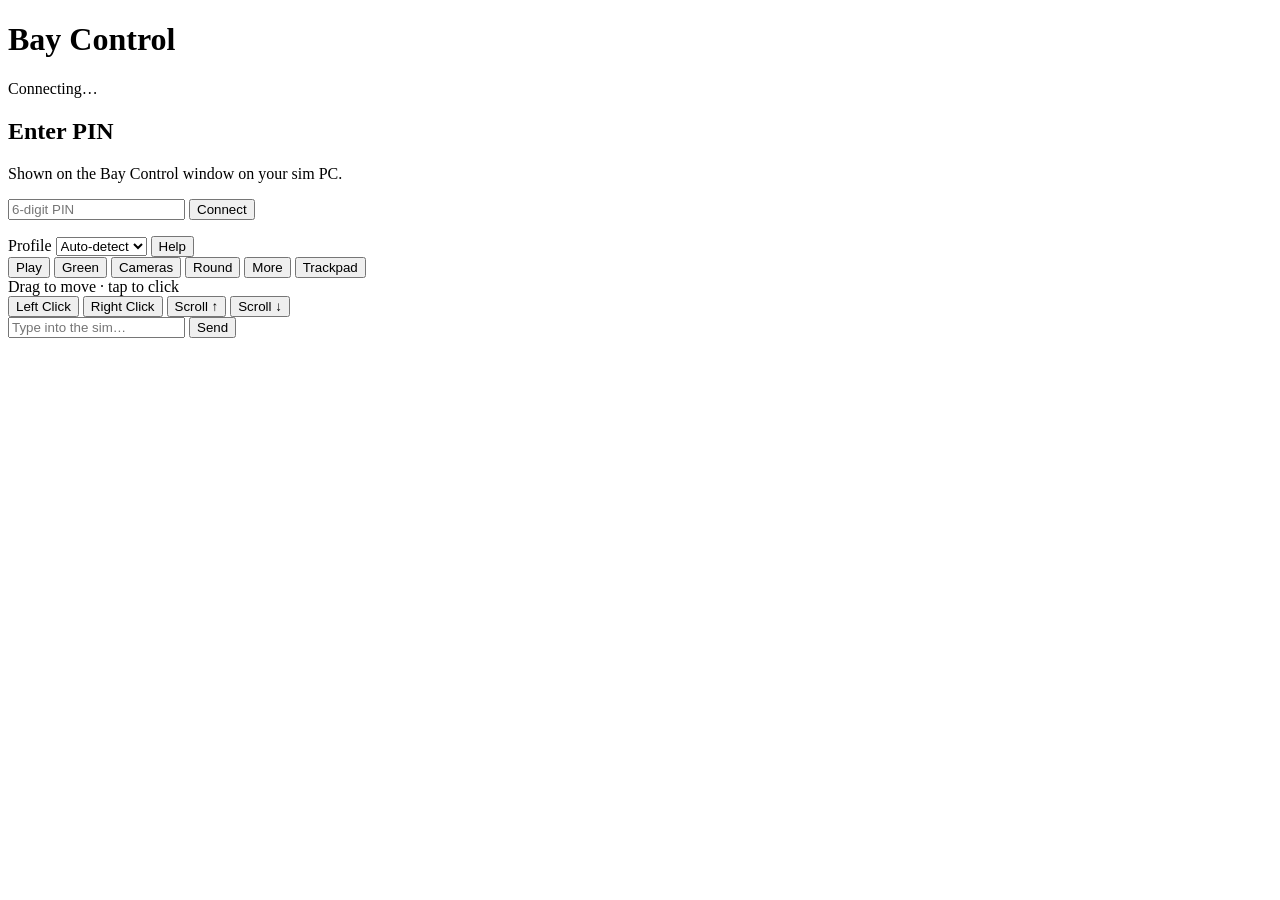
==== web/index.html @ a8a41cb6 "Initial Bay Control open-source scaffold. Windows host, web remote UI, GSPro/Pureplay profiles, test" ====
<!DOCTYPE html>
<html lang="en">
<head>
  <meta charset="UTF-8" />
  <meta name="viewport" content="width=device-width, initial-scale=1, viewport-fit=cover" />
  <meta name="theme-color" content="#0f2a1c" />
  <meta name="apple-mobile-web-app-capable" content="yes" />
  <meta name="apple-mobile-web-app-status-bar-style" content="black-translucent" />
  <title>Bay Control</title>
  <link rel="manifest" href="/manifest.webmanifest" />
  <link rel="stylesheet" href="/styles.css" />
  <link rel="preconnect" href="https://fonts.googleapis.com" />
  <link rel="preconnect" href="https://fonts.gstatic.com" crossorigin />
  <link href="https://fonts.googleapis.com/css2?family=DM+Sans:wght@500;700&family=Fraunces:opsz,wght@9..144,600;9..144,700&display=swap" rel="stylesheet" />
</head>
<body>
  <div class="sky" aria-hidden="true"></div>
  <div class="fairway" aria-hidden="true"></div>

  <header class="top">
    <div class="brand">
      <span class="mark" aria-hidden="true"></span>
      <h1>Bay Control</h1>
    </div>
    <div class="status" id="statusChip">Connecting…</div>
  </header>

  <main>
    <section id="authGate" class="auth hidden">
      <h2>Enter PIN</h2>
      <p>Shown on the Bay Control window on your sim PC.</p>
      <form id="pinForm">
        <input id="pinInput" inputmode="numeric" pattern="[0-9]*" maxlength="6" autocomplete="one-time-code" placeholder="6-digit PIN" />
        <button type="submit">Connect</button>
      </form>
      <p class="hint" id="authError"></p>
    </section>

    <section id="controller" class="controller hidden">
      <div class="toolbar">
        <label class="profile">
          Profile
          <select id="profileSelect">
            <option value="auto">Auto-detect</option>
          </select>
        </label>
        <button type="button" class="ghost" id="helpBtn">Help</button>
      </div>

      <nav class="tabs" role="tablist">
        <button type="button" class="tab active" data-tab="play">Play</button>
        <button type="button" class="tab" data-tab="green">Green</button>
        <button type="button" class="tab" data-tab="cameras">Cameras</button>
        <button type="button" class="tab" data-tab="round">Round</button>
        <button type="button" class="tab" data-tab="more">More</button>
        <button type="button" class="tab" data-tab="trackpad">Trackpad</button>
      </nav>

      <div class="panels">
        <div class="panel active" id="panel-play" data-group="play"></div>
        <div class="panel" id="panel-green" data-group="green"></div>
        <div class="panel" id="panel-cameras" data-group="cameras"></div>
        <div class="panel" id="panel-round" data-group="round"></div>
        <div class="panel" id="panel-more" data-group="more"></div>
        <div class="panel" id="panel-trackpad">
          <div class="trackpad" id="trackpad" tabindex="0">
            <span>Drag to move · tap to click</span>
          </div>
          <div class="track-actions">
            <button type="button" data-mouse="left">Left Click</button>
            <button type="button" data-mouse="right">Right Click</button>
            <button type="button" data-scroll="120">Scroll ↑</button>
            <button type="button" data-scroll="-120">Scroll ↓</button>
          </div>
          <div class="keyboard-sheet">
            <input id="typeInput" type="text" placeholder="Type into the sim…" />
            <button type="button" id="sendText">Send</button>
          </div>
        </div>
      </div>
    </section>
  </main>

  <div id="toast" class="toast hidden" role="status"></div>

  <dialog id="helpDialog">
    <h2>Setup</h2>
    <ol>
      <li>Keep Bay Control running on the sim PC.</li>
      <li>Phone/tablet must be on the same Wi‑Fi.</li>
      <li>Focus GSPro or Pureplay so controls are armed.</li>
      <li>On iOS/Android: Share → Add to Home Screen for full-screen use.</li>
    </ol>
    <p>Course map streaming is planned for a later release.</p>
    <button type="button" id="closeHelp">Close</button>
  </dialog>

  <script src="/app.js" type="module"></script>
</body>
</html>
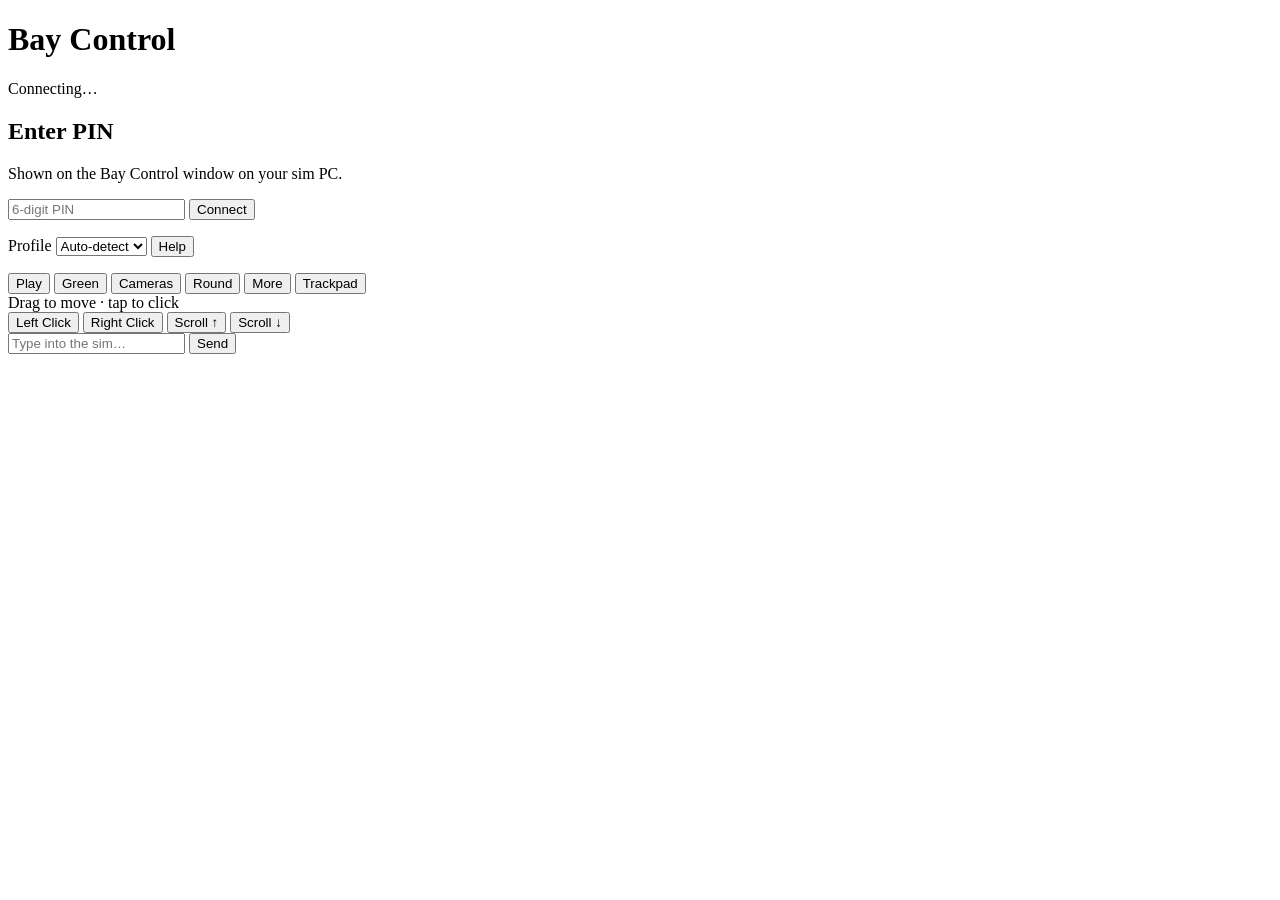
==== commit 61cb9e74: "Improve install/configure UX for bay owners. Add setup script, first-run wizard, dashboard firewall/" ====
--- a/web/index.html
+++ b/web/index.html
@@ -46,6 +46,8 @@
         </label>
         <button type="button" class="ghost" id="helpBtn">Help</button>
       </div>
+      <p id="healthTip" class="health-tip"></p>
+      <p id="bookmarkHint" class="bookmark-hint hidden"></p>
 
       <nav class="tabs" role="tablist">
         <button type="button" class="tab active" data-tab="play">Play</button>
@@ -87,10 +89,11 @@
     <h2>Setup</h2>
     <ol>
       <li>Keep Bay Control running on the sim PC.</li>
-      <li>Phone/tablet must be on the same Wi‑Fi.</li>
+      <li>Phone/tablet must be on the same Wi‑Fi (not Guest).</li>
       <li>Focus GSPro or Pureplay so controls are armed.</li>
-      <li>On iOS/Android: Share → Add to Home Screen for full-screen use.</li>
+      <li>Share → Add to Home Screen to bookmark this pairing.</li>
     </ol>
+    <p>If taps do nothing, the status chip usually explains why (sim not focused, paused, or offline).</p>
     <p>Course map streaming is planned for a later release.</p>
     <button type="button" id="closeHelp">Close</button>
   </dialog>
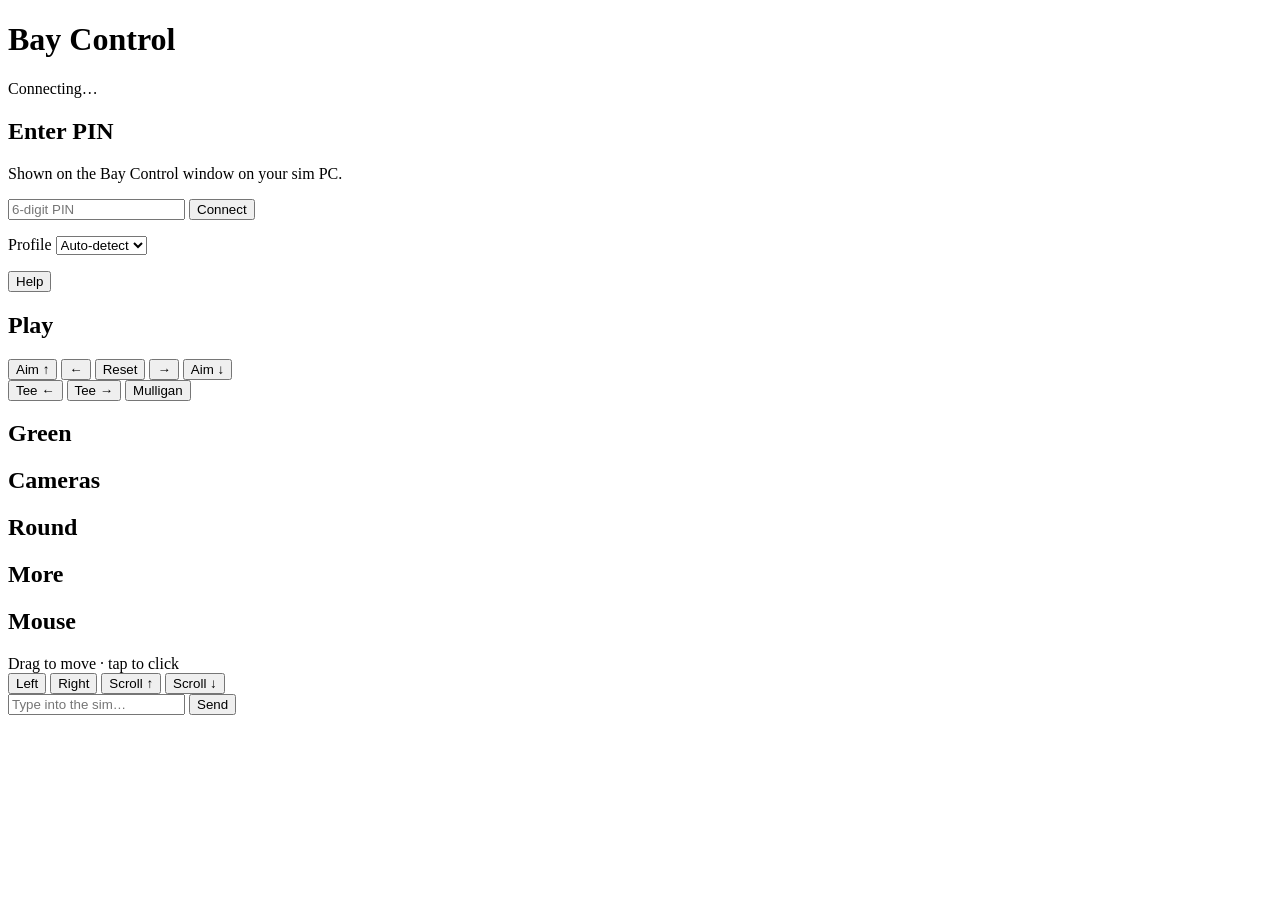
==== commit 6e93c718: "Show every control on one board for tablet and desktop web. Co-authored-by: Cursor <cursoragent@curs" ====
--- a/web/index.html
+++ b/web/index.html
@@ -44,33 +44,59 @@
             <option value="auto">Auto-detect</option>
           </select>
         </label>
+        <p id="healthTip" class="health-tip toolbar-tip"></p>
         <button type="button" class="ghost" id="helpBtn">Help</button>
       </div>
-      <p id="healthTip" class="health-tip"></p>
       <p id="bookmarkHint" class="bookmark-hint hidden"></p>
 
-      <nav class="tabs" role="tablist">
-        <button type="button" class="tab active" data-tab="play">Play</button>
-        <button type="button" class="tab" data-tab="green">Green</button>
-        <button type="button" class="tab" data-tab="cameras">Cameras</button>
-        <button type="button" class="tab" data-tab="round">Round</button>
-        <button type="button" class="tab" data-tab="more">More</button>
-        <button type="button" class="tab" data-tab="trackpad">Trackpad</button>
-      </nav>
+      <div class="board" id="board">
+        <section class="zone zone-play" aria-label="Play">
+          <h2 class="zone-title">Play</h2>
+          <div id="zone-play-buttons" class="pad"></div>
+          <div class="aim-block">
+            <div class="aim-pad">
+              <button type="button" class="up" data-action="aim_up">Aim ↑</button>
+              <button type="button" class="left" data-action="aim_left">←</button>
+              <button type="button" class="mid accent" data-action="reset_aim">Reset</button>
+              <button type="button" class="right" data-action="aim_right">→</button>
+              <button type="button" class="down" data-action="aim_down">Aim ↓</button>
+            </div>
+            <div class="pad pad-tight">
+              <button type="button" data-action="tee_left">Tee ←</button>
+              <button type="button" data-action="tee_right">Tee →</button>
+              <button type="button" class="accent" data-action="mulligan">Mulligan</button>
+            </div>
+          </div>
+        </section>
 
-      <div class="panels">
-        <div class="panel active" id="panel-play" data-group="play"></div>
-        <div class="panel" id="panel-green" data-group="green"></div>
-        <div class="panel" id="panel-cameras" data-group="cameras"></div>
-        <div class="panel" id="panel-round" data-group="round"></div>
-        <div class="panel" id="panel-more" data-group="more"></div>
-        <div class="panel" id="panel-trackpad">
+        <section class="zone zone-green" aria-label="Green">
+          <h2 class="zone-title">Green</h2>
+          <div id="zone-green-buttons" class="pad"></div>
+        </section>
+
+        <section class="zone zone-cameras" aria-label="Cameras">
+          <h2 class="zone-title">Cameras</h2>
+          <div id="zone-cameras-buttons" class="pad"></div>
+        </section>
+
+        <section class="zone zone-round" aria-label="Round">
+          <h2 class="zone-title">Round</h2>
+          <div id="zone-round-buttons" class="pad"></div>
+        </section>
+
+        <section class="zone zone-more" aria-label="More">
+          <h2 class="zone-title">More</h2>
+          <div id="zone-more-buttons" class="pad"></div>
+        </section>
+
+        <section class="zone zone-mouse" aria-label="Mouse">
+          <h2 class="zone-title">Mouse</h2>
           <div class="trackpad" id="trackpad" tabindex="0">
             <span>Drag to move · tap to click</span>
           </div>
           <div class="track-actions">
-            <button type="button" data-mouse="left">Left Click</button>
-            <button type="button" data-mouse="right">Right Click</button>
+            <button type="button" data-mouse="left">Left</button>
+            <button type="button" data-mouse="right">Right</button>
             <button type="button" data-scroll="120">Scroll ↑</button>
             <button type="button" data-scroll="-120">Scroll ↓</button>
           </div>
@@ -78,7 +104,7 @@
             <input id="typeInput" type="text" placeholder="Type into the sim…" />
             <button type="button" id="sendText">Send</button>
           </div>
-        </div>
+        </section>
       </div>
     </section>
   </main>
@@ -93,8 +119,7 @@
       <li>Focus GSPro or Pureplay so controls are armed.</li>
       <li>Share → Add to Home Screen to bookmark this pairing.</li>
     </ol>
-    <p>If taps do nothing, the status chip usually explains why (sim not focused, paused, or offline).</p>
-    <p>Course map streaming is planned for a later release.</p>
+    <p>All controls are on one board — scroll if needed on smaller phones.</p>
     <button type="button" id="closeHelp">Close</button>
   </dialog>
 
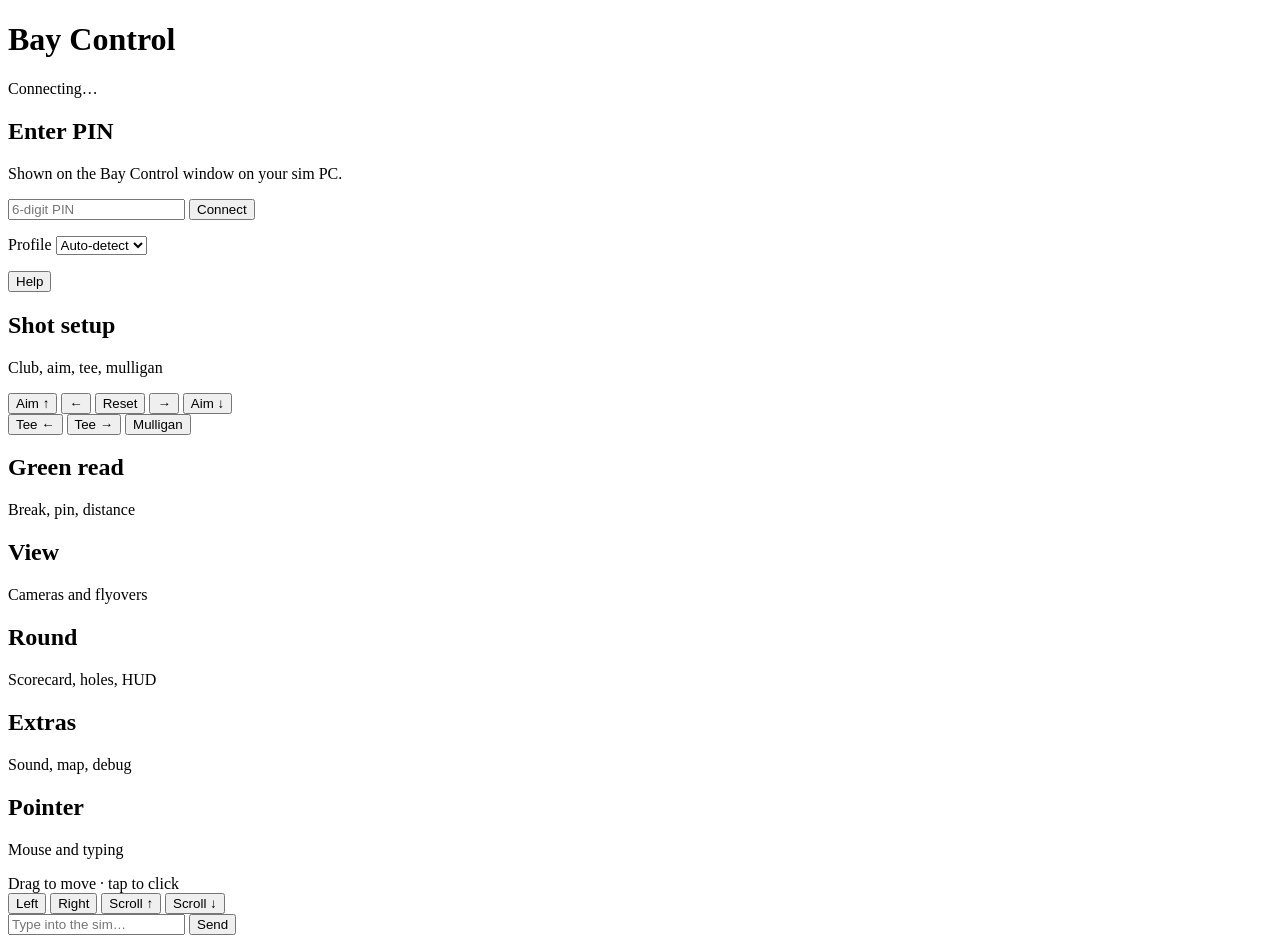
==== commit 7b7ae643: "Label controller zones by bay use (shot, green, view, round, extras, pointer). Co-authored-by: Curso" ====
--- a/web/index.html
+++ b/web/index.html
@@ -50,8 +50,9 @@
       <p id="bookmarkHint" class="bookmark-hint hidden"></p>
 
       <div class="board" id="board">
-        <section class="zone zone-play" aria-label="Play">
-          <h2 class="zone-title">Play</h2>
+        <section class="zone zone-play" aria-label="Shot setup">
+          <h2 class="zone-title">Shot setup</h2>
+          <p class="zone-sub">Club, aim, tee, mulligan</p>
           <div id="zone-play-buttons" class="pad"></div>
           <div class="aim-block">
             <div class="aim-pad">
@@ -69,28 +70,33 @@
           </div>
         </section>
 
-        <section class="zone zone-green" aria-label="Green">
-          <h2 class="zone-title">Green</h2>
+        <section class="zone zone-green" aria-label="Green read">
+          <h2 class="zone-title">Green read</h2>
+          <p class="zone-sub">Break, pin, distance</p>
           <div id="zone-green-buttons" class="pad"></div>
         </section>
 
-        <section class="zone zone-cameras" aria-label="Cameras">
-          <h2 class="zone-title">Cameras</h2>
+        <section class="zone zone-cameras" aria-label="View">
+          <h2 class="zone-title">View</h2>
+          <p class="zone-sub">Cameras and flyovers</p>
           <div id="zone-cameras-buttons" class="pad"></div>
         </section>
 
         <section class="zone zone-round" aria-label="Round">
           <h2 class="zone-title">Round</h2>
+          <p class="zone-sub">Scorecard, holes, HUD</p>
           <div id="zone-round-buttons" class="pad"></div>
         </section>
 
-        <section class="zone zone-more" aria-label="More">
-          <h2 class="zone-title">More</h2>
+        <section class="zone zone-more" aria-label="Extras">
+          <h2 class="zone-title">Extras</h2>
+          <p class="zone-sub">Sound, map, debug</p>
           <div id="zone-more-buttons" class="pad"></div>
         </section>
 
-        <section class="zone zone-mouse" aria-label="Mouse">
-          <h2 class="zone-title">Mouse</h2>
+        <section class="zone zone-mouse" aria-label="Pointer">
+          <h2 class="zone-title">Pointer</h2>
+          <p class="zone-sub">Mouse and typing</p>
           <div class="trackpad" id="trackpad" tabindex="0">
             <span>Drag to move · tap to click</span>
           </div>
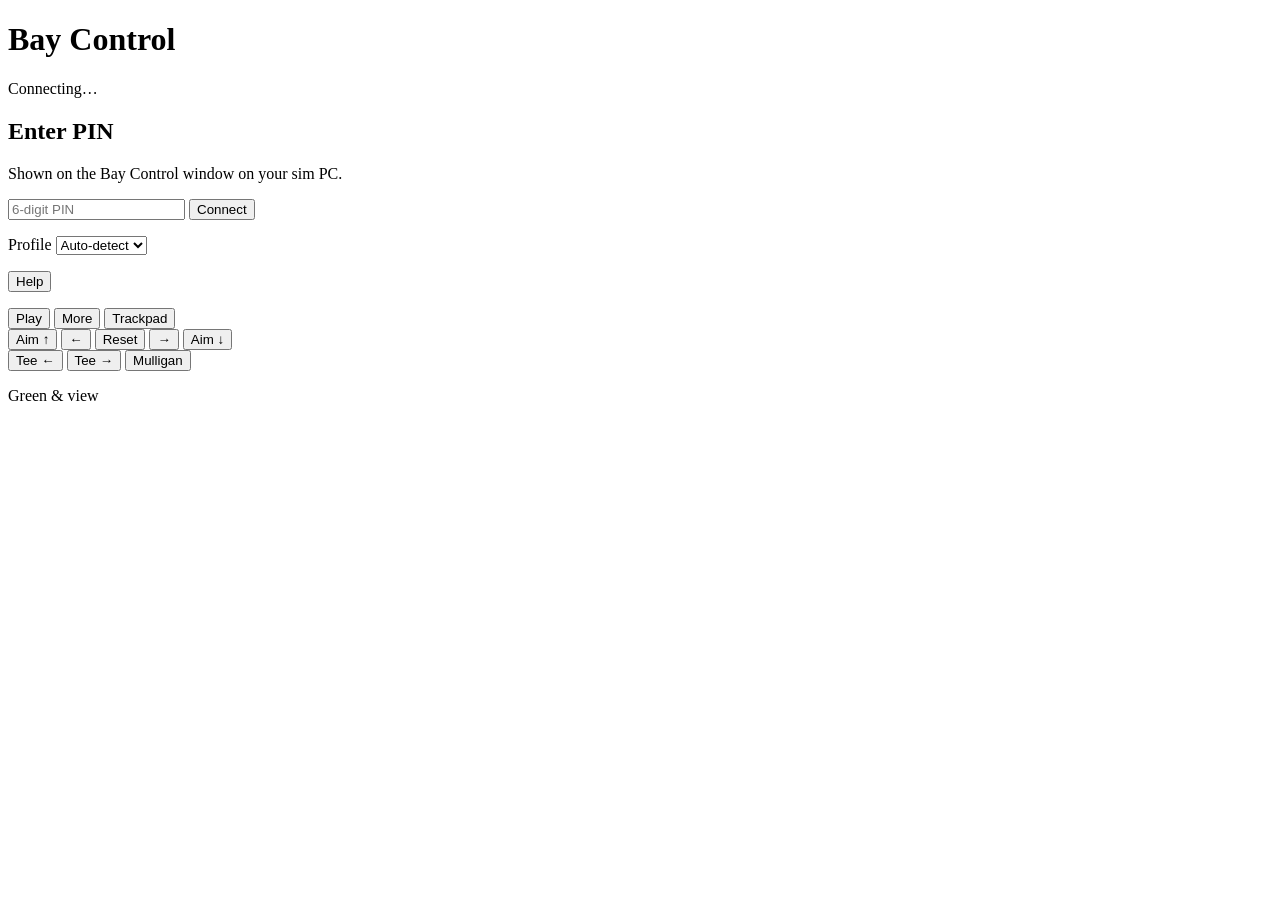
==== commit f7d2e9d6: "Play-first layout: Play / More / Trackpad. Co-authored-by: jad3tx <jad3tx@users.noreply.github.com>" ====
--- a/web/index.html
+++ b/web/index.html
@@ -49,54 +49,62 @@
       </div>
       <p id="bookmarkHint" class="bookmark-hint hidden"></p>
 
+      <nav class="surface-nav" id="surfaceNav" aria-label="Remote surfaces">
+        <button type="button" class="surface-tab active" data-surface="play" aria-pressed="true">Play</button>
+        <button type="button" class="surface-tab" data-surface="more" aria-pressed="false">More</button>
+        <button type="button" class="surface-tab" data-surface="trackpad" aria-pressed="false">Trackpad</button>
+      </nav>
+
       <div class="board" id="board">
-        <section class="zone zone-play" aria-label="Shot setup">
-          <h2 class="zone-title">Shot setup</h2>
-          <p class="zone-sub">Club, aim, tee, mulligan</p>
-          <div id="zone-play-buttons" class="pad"></div>
-          <div class="aim-block">
-            <div class="aim-pad">
-              <button type="button" class="up" data-action="aim_up">Aim ↑</button>
-              <button type="button" class="left" data-action="aim_left">←</button>
-              <button type="button" class="mid accent" data-action="reset_aim">Reset</button>
-              <button type="button" class="right" data-action="aim_right">→</button>
-              <button type="button" class="down" data-action="aim_down">Aim ↓</button>
+        <section class="surface surface-play active" id="surface-play" aria-label="Play">
+          <div class="play-grid">
+            <div class="play-clubs">
+              <div id="zone-play-buttons" class="pad pad-clubs"></div>
             </div>
-            <div class="pad pad-tight">
-              <button type="button" data-action="tee_left">Tee ←</button>
-              <button type="button" data-action="tee_right">Tee →</button>
-              <button type="button" class="accent" data-action="mulligan">Mulligan</button>
+
+            <div class="aim-block">
+              <div class="aim-pad">
+                <button type="button" class="up hold-repeat" data-action="aim_up">Aim ↑</button>
+                <button type="button" class="left hold-repeat" data-action="aim_left">←</button>
+                <button type="button" class="mid accent" data-action="reset_aim">Reset</button>
+                <button type="button" class="right hold-repeat" data-action="aim_right">→</button>
+                <button type="button" class="down hold-repeat" data-action="aim_down">Aim ↓</button>
+              </div>
+              <div class="pad pad-tight">
+                <button type="button" class="hold-repeat" data-action="tee_left">Tee ←</button>
+                <button type="button" class="hold-repeat" data-action="tee_right">Tee →</button>
+                <button type="button" class="accent hold-confirm" data-action="mulligan">Mulligan</button>
+              </div>
+            </div>
+
+            <div class="play-reads">
+              <p class="zone-sub">Green &amp; view</p>
+              <div id="zone-reads-buttons" class="pad pad-reads"></div>
             </div>
           </div>
         </section>
 
-        <section class="zone zone-green" aria-label="Green read">
-          <h2 class="zone-title">Green read</h2>
-          <p class="zone-sub">Break, pin, distance</p>
-          <div id="zone-green-buttons" class="pad"></div>
+        <section class="surface surface-more" id="surface-more" aria-label="More" hidden>
+          <div class="more-sections">
+            <div class="zone-block">
+              <h2 class="zone-title">Practice</h2>
+              <p class="zone-sub">Ball and hole jumps</p>
+              <div id="zone-practice-buttons" class="pad"></div>
+            </div>
+            <div class="zone-block">
+              <h2 class="zone-title">Camera &amp; HUD</h2>
+              <p class="zone-sub">Views, tracers, display</p>
+              <div id="zone-camera-buttons" class="pad"></div>
+            </div>
+            <div class="zone-block">
+              <h2 class="zone-title">System</h2>
+              <p class="zone-sub">Sound, map, debug</p>
+              <div id="zone-system-buttons" class="pad"></div>
+            </div>
+          </div>
         </section>
 
-        <section class="zone zone-cameras" aria-label="View">
-          <h2 class="zone-title">View</h2>
-          <p class="zone-sub">Cameras and flyovers</p>
-          <div id="zone-cameras-buttons" class="pad"></div>
-        </section>
-
-        <section class="zone zone-round" aria-label="Round">
-          <h2 class="zone-title">Round</h2>
-          <p class="zone-sub">Scorecard, holes, HUD</p>
-          <div id="zone-round-buttons" class="pad"></div>
-        </section>
-
-        <section class="zone zone-more" aria-label="Extras">
-          <h2 class="zone-title">Extras</h2>
-          <p class="zone-sub">Sound, map, debug</p>
-          <div id="zone-more-buttons" class="pad"></div>
-        </section>
-
-        <section class="zone zone-mouse" aria-label="Pointer">
-          <h2 class="zone-title">Pointer</h2>
-          <p class="zone-sub">Mouse and typing</p>
+        <section class="surface surface-trackpad" id="surface-trackpad" aria-label="Trackpad" hidden>
           <div class="trackpad" id="trackpad" tabindex="0">
             <span>Drag to move · tap to click</span>
           </div>
@@ -125,7 +133,7 @@
       <li>Focus GSPro or Pureplay so controls are armed.</li>
       <li>Share → Add to Home Screen to bookmark this pairing.</li>
     </ol>
-    <p>All controls are on one board — scroll if needed on smaller phones.</p>
+    <p><strong>Play</strong> is shot setup and green read. <strong>More</strong> holds practice, camera extras, and system. <strong>Trackpad</strong> moves the PC pointer.</p>
     <button type="button" id="closeHelp">Close</button>
   </dialog>
 
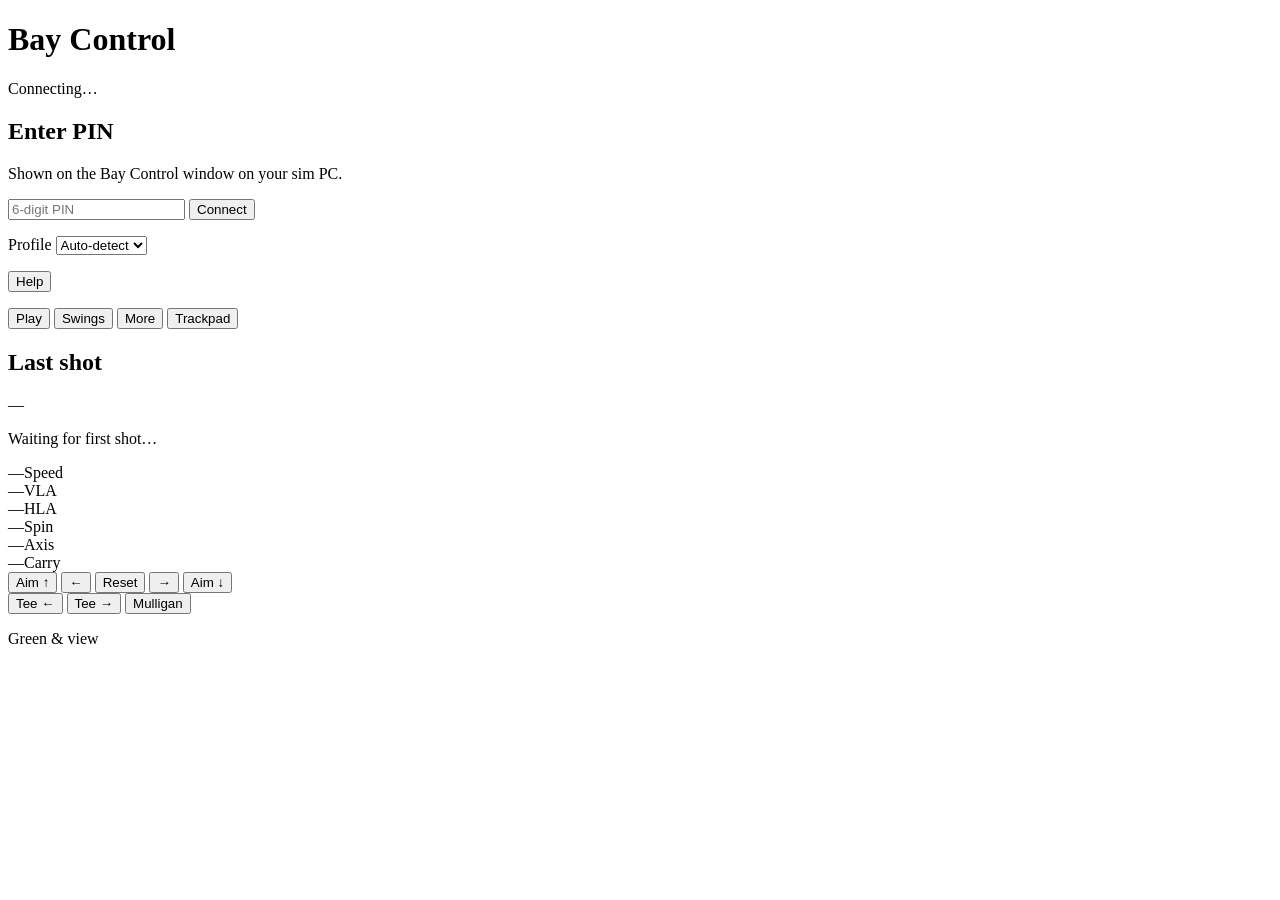
==== commit 145e58db: "Add Nova last-shot metrics and dual-USB swing clips (v1.3.0). Include face-on/DTL capture pipeline, " ====
--- a/web/index.html
+++ b/web/index.html
@@ -51,12 +51,28 @@
 
       <nav class="surface-nav" id="surfaceNav" aria-label="Remote surfaces">
         <button type="button" class="surface-tab active" data-surface="play" aria-pressed="true">Play</button>
+        <button type="button" class="surface-tab" data-surface="swings" aria-pressed="false">Swings</button>
         <button type="button" class="surface-tab" data-surface="more" aria-pressed="false">More</button>
         <button type="button" class="surface-tab" data-surface="trackpad" aria-pressed="false">Trackpad</button>
       </nav>
 
       <div class="board" id="board">
         <section class="surface surface-play active" id="surface-play" aria-label="Play">
+          <div class="last-shot" id="lastShot" aria-live="polite">
+            <div class="last-shot-head">
+              <h2 class="zone-title">Last shot</h2>
+              <span class="source-chip" id="shotSource">—</span>
+            </div>
+            <p class="zone-sub" id="shotEmpty">Waiting for first shot…</p>
+            <div class="metric-grid hidden" id="shotMetrics">
+              <div class="metric"><span class="metric-val" id="mSpeed">—</span><span class="metric-lbl">Speed</span></div>
+              <div class="metric"><span class="metric-val" id="mVla">—</span><span class="metric-lbl">VLA</span></div>
+              <div class="metric"><span class="metric-val" id="mHla">—</span><span class="metric-lbl">HLA</span></div>
+              <div class="metric"><span class="metric-val" id="mSpin">—</span><span class="metric-lbl">Spin</span></div>
+              <div class="metric"><span class="metric-val" id="mAxis">—</span><span class="metric-lbl">Axis</span></div>
+              <div class="metric"><span class="metric-val" id="mCarry">—</span><span class="metric-lbl">Carry</span></div>
+            </div>
+          </div>
           <div class="play-grid">
             <div class="play-clubs">
               <div id="zone-play-buttons" class="pad pad-clubs"></div>
@@ -82,6 +98,19 @@
               <div id="zone-reads-buttons" class="pad pad-reads"></div>
             </div>
           </div>
+        </section>
+
+        <section class="surface surface-swings" id="surface-swings" aria-label="Swings" hidden>
+          <h2 class="zone-title">Swings</h2>
+          <p class="zone-sub">±3s around impact · face-on &amp; down-the-line</p>
+          <div class="swing-role-tabs" id="swingRoleTabs">
+            <button type="button" class="role-tab active" data-role="all">All</button>
+            <button type="button" class="role-tab" data-role="face_on">Face-on</button>
+            <button type="button" class="role-tab" data-role="down_the_line">DTL</button>
+          </div>
+          <video id="swingPlayer" class="swing-player" playsinline controls></video>
+          <p class="swing-meta" id="swingMeta">No clip selected</p>
+          <div id="swingList" class="swing-list"></div>
         </section>
 
         <section class="surface surface-more" id="surface-more" aria-label="More" hidden>
